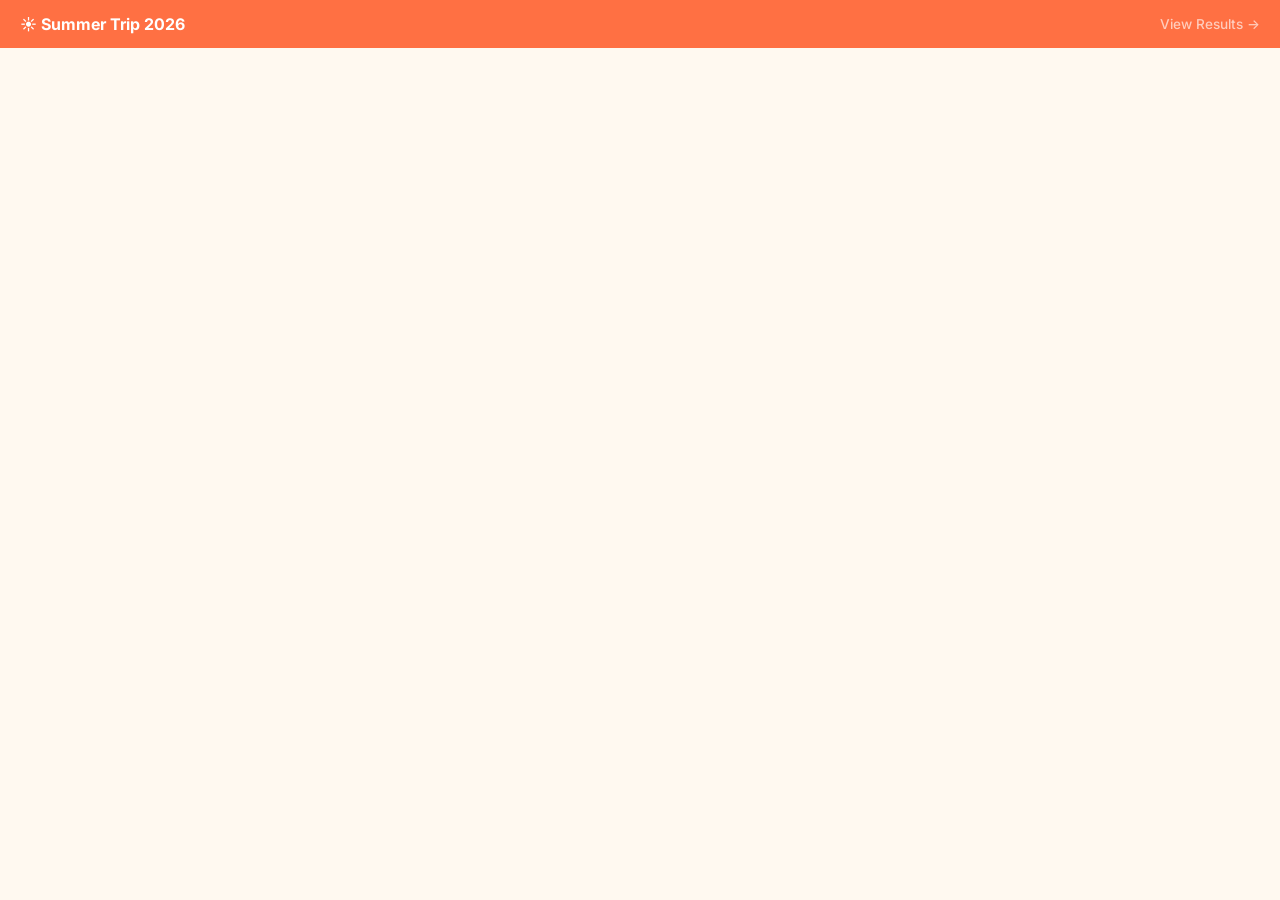
==== index.html @ aad2b771 "scaffold: project structure, HTML shells, CSS foundation" ====
<!DOCTYPE html>
<html lang="en">
<head>
  <meta charset="UTF-8">
  <meta name="viewport" content="width=device-width, initial-scale=1.0">
  <title>Summer Trip 2026</title>
  <link rel="preconnect" href="https://fonts.googleapis.com">
  <link href="https://fonts.googleapis.com/css2?family=Inter:wght@400;500;600;700&display=swap" rel="stylesheet">
  <link rel="stylesheet" href="css/style.css">
</head>
<body>
  <header class="header">
    <span>☀️ Summer Trip 2026</span>
    <a href="results.html">View Results →</a>
  </header>
  <main class="container" id="app">
    <!-- Step 1 and Step 2 rendered by app.js -->
  </main>
  <script type="module" src="js/app.js"></script>
</body>
</html>
---- css/style.css ----
/* css/style.css */
:root {
  --coral: #ff7043;
  --coral-light: #ffccbc;
  --coral-dark: #bf360c;
  --cream: #fff9f0;
  --cream-dark: #fff3e0;
  --text: #3e2723;
  --text-muted: #8d6e63;
  --green-full: #43a047;
  --green-most: #66bb6a;
  --green-some: #a5d6a7;
  --green-light: #c8e6c9;
  --yellow: #ffb74d;
  --red-light: #ff7043;
  --red-full: #e53935;
  --radius: 12px;
  --radius-sm: 6px;
  --font: 'Inter', system-ui, sans-serif;
}

* { box-sizing: border-box; margin: 0; padding: 0; }

body {
  font-family: var(--font);
  background: var(--cream);
  color: var(--text);
  min-height: 100vh;
}

.header {
  background: var(--coral);
  color: white;
  padding: 14px 20px;
  display: flex;
  justify-content: space-between;
  align-items: center;
  font-weight: 700;
  font-size: 1rem;
  position: sticky;
  top: 0;
  z-index: 100;
}

.header a {
  color: var(--coral-light);
  text-decoration: none;
  font-size: 0.85rem;
  font-weight: 500;
}

.container {
  max-width: 480px;
  margin: 0 auto;
  padding: 24px 16px;
}

.btn {
  display: inline-block;
  background: var(--coral);
  color: white;
  border: none;
  border-radius: var(--radius-sm);
  padding: 12px 20px;
  font-size: 0.95rem;
  font-weight: 600;
  cursor: pointer;
  width: 100%;
  text-align: center;
}

.btn:hover { background: var(--coral-dark); }
.btn-outline {
  background: transparent;
  border: 2px solid var(--coral);
  color: var(--coral-dark);
}
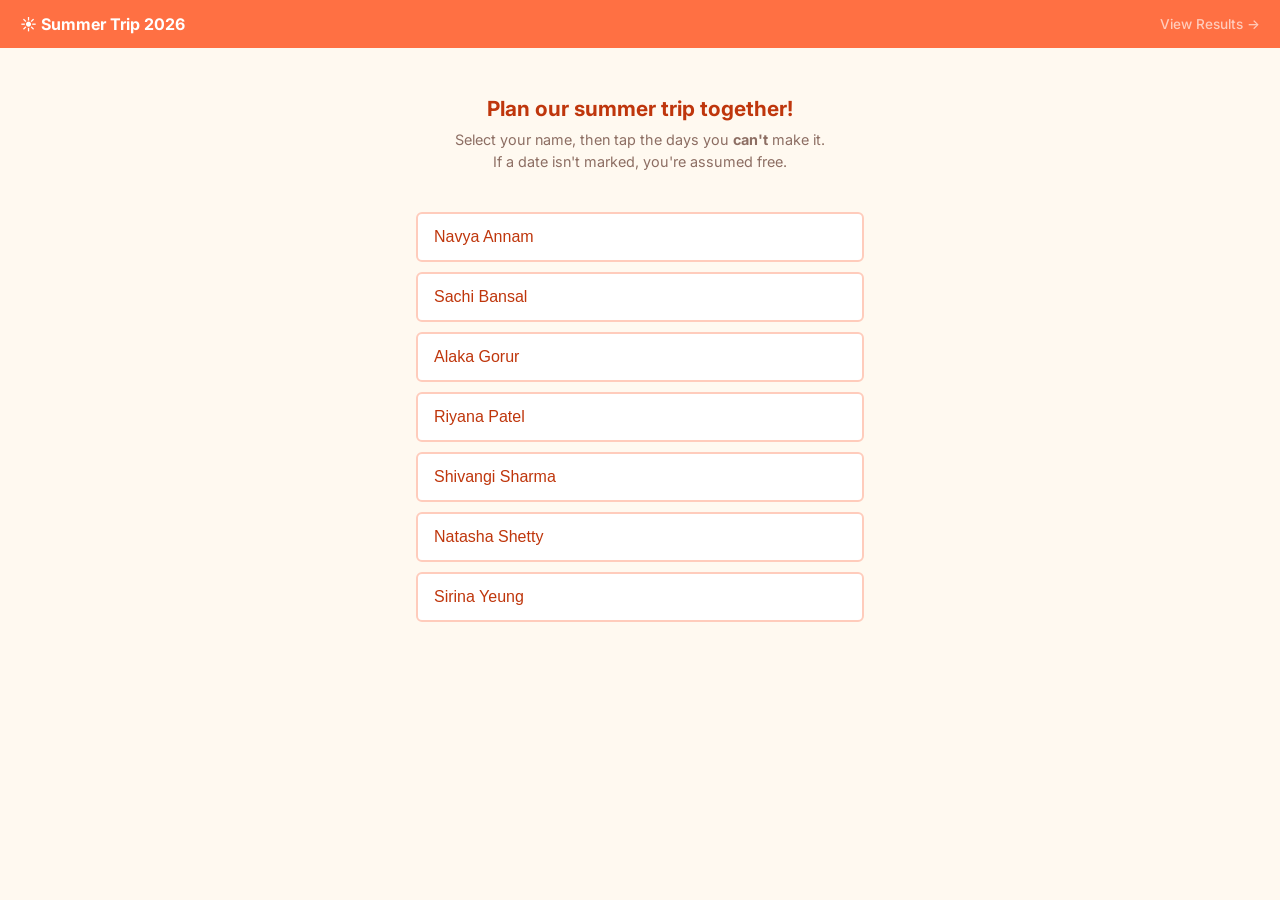
==== commit 69e69cb0: "chore: meta tags, favicon, GitHub Pages setup" ====
--- a/index.html
+++ b/index.html
@@ -4,6 +4,10 @@
   <meta charset="UTF-8">
   <meta name="viewport" content="width=device-width, initial-scale=1.0">
   <title>Summer Trip 2026</title>
+  <meta name="description" content="Plan our summer trip — mark your unavailable dates and find when everyone is free.">
+  <meta name="theme-color" content="#ff7043">
+  <link rel="apple-touch-icon" href="https://fav.farm/🌴">
+  <link rel="icon" href="https://fav.farm/🌴">
   <link rel="preconnect" href="https://fonts.googleapis.com">
   <link href="https://fonts.googleapis.com/css2?family=Inter:wght@400;500;600;700&display=swap" rel="stylesheet">
   <link rel="stylesheet" href="css/style.css">
--- a/css/style.css
+++ b/css/style.css
@@ -75,3 +75,173 @@
   border: 2px solid var(--coral);
   color: var(--coral-dark);
 }
+
+/* Name picker */
+.welcome { text-align: center; padding: 24px 0 16px; }
+.welcome h2 { font-size: 1.3rem; color: var(--coral-dark); margin-bottom: 8px; }
+.welcome p { color: var(--text-muted); font-size: 0.9rem; line-height: 1.5; }
+
+.name-list { display: flex; flex-direction: column; gap: 10px; margin-top: 24px; }
+.name-btn {
+  background: white;
+  border: 2px solid var(--coral-light);
+  border-radius: var(--radius-sm);
+  padding: 14px 16px;
+  font-size: 1rem;
+  color: var(--coral-dark);
+  cursor: pointer;
+  text-align: left;
+  transition: background 0.15s, border-color 0.15s;
+}
+.name-btn:hover, .name-btn.selected {
+  background: var(--coral);
+  color: white;
+  border-color: var(--coral);
+}
+
+/* Step 2 header */
+.step2-header { display: flex; align-items: center; gap: 12px; margin-bottom: 20px; }
+.back-btn { background: none; border: none; color: var(--coral); cursor: pointer; font-size: 0.9rem; }
+
+/* Calendar */
+.calendar { display: flex; flex-direction: column; gap: 24px; }
+.month-grid { background: white; border-radius: var(--radius); padding: 16px; }
+.month-label { font-size: 0.85rem; font-weight: 700; color: var(--coral-dark); text-transform: uppercase; letter-spacing: 0.05em; margin-bottom: 10px; text-align: center; }
+.weekday-row { display: grid; grid-template-columns: repeat(7, 1fr); text-align: center; margin-bottom: 4px; }
+.weekday-row span { font-size: 0.7rem; color: var(--text-muted); font-weight: 600; }
+.days-grid { display: grid; grid-template-columns: repeat(7, 1fr); gap: 3px; }
+.day-cell {
+  aspect-ratio: 1;
+  display: flex; align-items: center; justify-content: center;
+  border-radius: 4px;
+  font-size: 0.8rem;
+  cursor: pointer;
+  user-select: none;
+  -webkit-user-select: none;
+  color: var(--text);
+  background: var(--cream);
+  border: 1.5px solid transparent;
+  touch-action: none;
+}
+.day-cell:hover { border-color: var(--coral-light); }
+.day-cell.unavailable { background: var(--coral); color: white; }
+.day-cell.empty { cursor: default; background: transparent; }
+
+/* Generate button area */
+.generate-area { margin-top: 24px; }
+.code-display {
+  margin-top: 16px;
+  background: white;
+  border-radius: var(--radius-sm);
+  padding: 16px;
+  text-align: center;
+  display: none;
+}
+.code-display.visible { display: block; }
+.code-text {
+  font-family: monospace;
+  font-size: 0.9rem;
+  word-break: break-all;
+  background: var(--cream-dark);
+  padding: 10px;
+  border-radius: 4px;
+  margin: 10px 0;
+}
+.code-instructions { font-size: 0.85rem; color: var(--text-muted); margin-top: 8px; }
+
+/* Reason popover */
+.reason-popover {
+  position: fixed;
+  background: white;
+  border-radius: var(--radius);
+  box-shadow: 0 4px 20px rgba(0,0,0,0.15);
+  padding: 16px;
+  z-index: 200;
+  width: 280px;
+  max-width: 90vw;
+}
+.reason-popover h4 { font-size: 0.9rem; color: var(--coral-dark); margin-bottom: 10px; }
+.reason-chips { display: flex; flex-wrap: wrap; gap: 6px; margin-bottom: 10px; }
+.chip {
+  background: var(--cream-dark);
+  border: 1.5px solid var(--coral-light);
+  border-radius: 20px;
+  padding: 4px 12px;
+  font-size: 0.8rem;
+  color: var(--coral-dark);
+  cursor: pointer;
+}
+.chip:hover, .chip.selected { background: var(--coral); color: white; border-color: var(--coral); }
+.reason-input {
+  width: 100%;
+  border: 1.5px solid var(--coral-light);
+  border-radius: var(--radius-sm);
+  padding: 8px 10px;
+  font-size: 0.85rem;
+  outline: none;
+  margin-bottom: 10px;
+}
+.reason-input:focus { border-color: var(--coral); }
+.popover-actions { display: flex; gap: 8px; }
+.popover-actions button { flex: 1; padding: 8px; border-radius: var(--radius-sm); font-size: 0.85rem; font-weight: 600; cursor: pointer; border: none; }
+.popover-save { background: var(--coral); color: white; }
+.popover-dismiss { background: var(--cream-dark); color: var(--text-muted); }
+
+/* Results page */
+.section-label { font-size: 0.75rem; font-weight: 700; text-transform: uppercase; letter-spacing: 0.07em; color: var(--coral-dark); margin-bottom: 10px; }
+.codes-panel { background: white; border-radius: var(--radius); padding: 16px; margin-bottom: 20px; }
+.codes-panel summary { cursor: pointer; font-weight: 600; color: var(--coral-dark); list-style: none; }
+.codes-panel summary::before { content: '+ '; }
+details[open] summary::before { content: '− '; }
+.code-input-row { display: flex; flex-direction: column; gap: 6px; margin-top: 14px; }
+.code-field { display: flex; gap: 6px; align-items: center; }
+.code-field label { font-size: 0.8rem; color: var(--text-muted); min-width: 110px; }
+.code-field input {
+  flex: 1; border: 1.5px solid var(--coral-light); border-radius: var(--radius-sm);
+  padding: 7px 10px; font-size: 0.78rem; font-family: monospace; outline: none;
+}
+.code-field input:focus { border-color: var(--coral); }
+.code-field input.error { border-color: var(--red-full); }
+.code-field .error-msg { font-size: 0.7rem; color: var(--red-full); }
+.status-bar { font-size: 0.82rem; color: var(--text-muted); margin-bottom: 16px; text-align: center; }
+
+/* Best windows */
+.windows-section { margin-bottom: 28px; }
+.window-card {
+  background: white;
+  border-left: 4px solid var(--coral-light);
+  border-radius: var(--radius-sm);
+  padding: 12px 14px;
+  margin-bottom: 8px;
+  display: flex;
+  justify-content: space-between;
+  align-items: center;
+}
+.window-card.rank-1 { border-left-color: var(--coral); background: var(--cream-dark); }
+.window-date { font-weight: 600; color: var(--text); font-size: 0.95rem; }
+.window-meta { font-size: 0.78rem; color: var(--text-muted); margin-top: 2px; }
+.window-badge { font-size: 0.75rem; font-weight: 700; color: var(--coral); }
+.window-score { font-size: 0.85rem; font-weight: 600; color: var(--coral-dark); }
+
+/* Heat map */
+.heatmap-section { margin-bottom: 32px; }
+.heatmap-month { background: white; border-radius: var(--radius); padding: 14px; margin-bottom: 16px; }
+.heatmap-days { display: grid; grid-template-columns: repeat(7, 1fr); gap: 3px; }
+.hm-cell {
+  aspect-ratio: 1; border-radius: 3px; cursor: pointer;
+  display: flex; align-items: center; justify-content: center;
+  font-size: 0.65rem; font-weight: 500; color: rgba(0,0,0,0.5);
+  position: relative;
+}
+.hm-cell.empty { background: transparent; cursor: default; }
+
+/* Tooltip */
+.hm-tooltip {
+  position: fixed; background: white; border-radius: var(--radius-sm);
+  box-shadow: 0 4px 16px rgba(0,0,0,0.15); padding: 12px 14px;
+  z-index: 300; min-width: 180px; max-width: 260px;
+  font-size: 0.8rem;
+}
+.hm-tooltip h5 { color: var(--coral-dark); margin-bottom: 8px; font-size: 0.82rem; }
+.hm-tooltip-row { display: flex; align-items: center; gap: 6px; margin-bottom: 4px; }
+.hm-tooltip-row .dot { width: 8px; height: 8px; border-radius: 50%; flex-shrink: 0; }
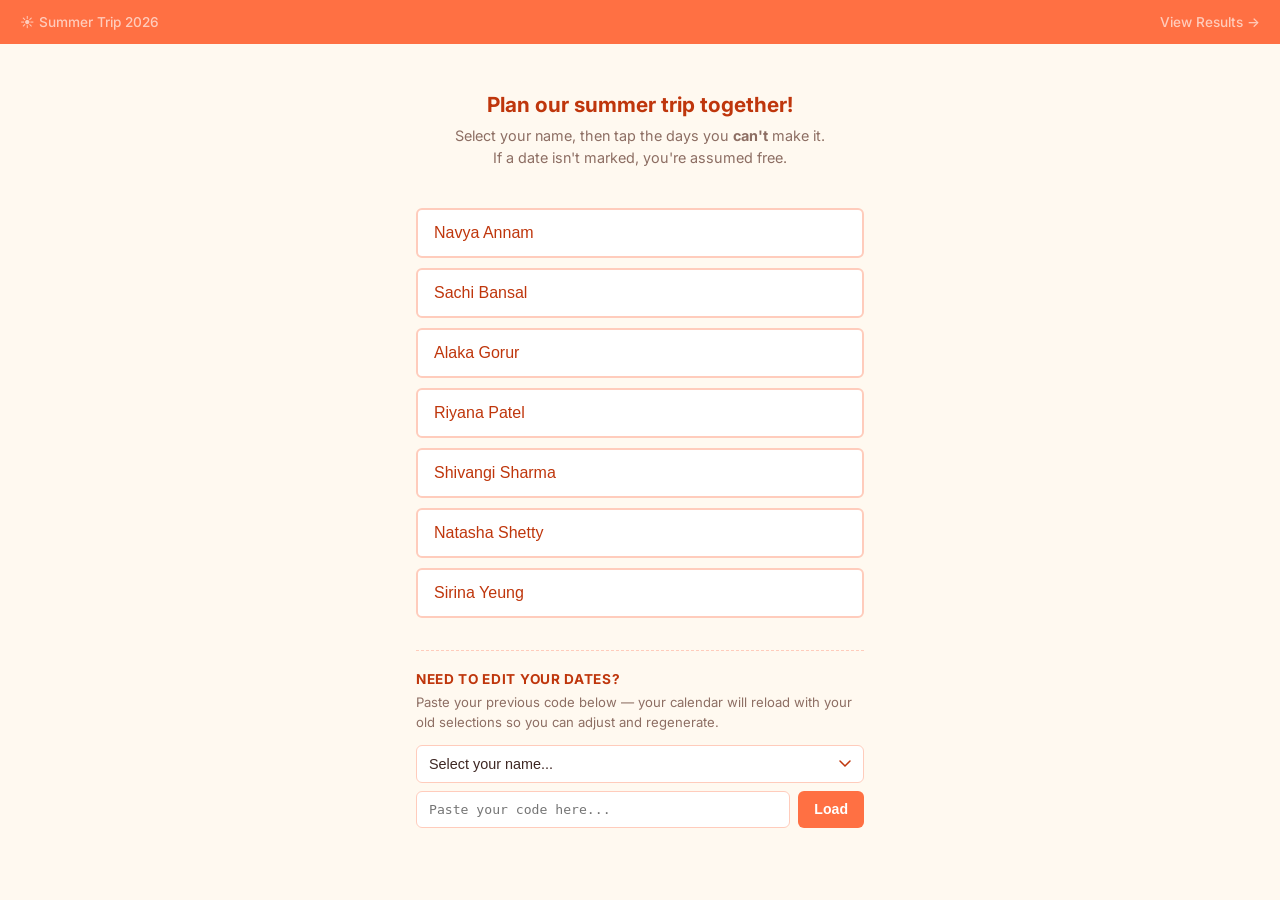
==== commit 1e80d7b4: "feat: logo links back to home page from both pages Co-Authored-By: Claude Sonnet 4.6 <noreply@anthro" ====
--- a/index.html
+++ b/index.html
@@ -14,7 +14,7 @@
 </head>
 <body>
   <header class="header">
-    <span>☀️ Summer Trip 2026</span>
+    <a href="index.html" class="header-logo">☀️ Summer Trip 2026</a>
     <a href="results.html">View Results →</a>
   </header>
   <main class="container" id="app">
--- a/css/style.css
+++ b/css/style.css
@@ -42,12 +42,17 @@
   z-index: 100;
 }
 
-.header a {
+.header a, .header-logo {
   color: var(--coral-light);
   text-decoration: none;
   font-size: 0.85rem;
   font-weight: 500;
 }
+.header-logo {
+  color: white;
+  font-size: 1rem;
+  font-weight: 700;
+}
 
 .container {
   max-width: 480px;
@@ -98,18 +103,102 @@
   color: white;
   border-color: var(--coral);
 }
+.name-btn.has-dates {
+  border-color: var(--coral);
+  color: var(--coral-dark);
+  display: flex;
+  justify-content: space-between;
+  align-items: center;
+}
+.name-btn.has-dates:hover { background: var(--coral); color: white; }
+.name-btn.has-dates:hover .name-edit-tag { background: rgba(255,255,255,0.25); color: white; }
+.name-edit-tag {
+  font-size: 0.72rem;
+  font-weight: 500;
+  background: var(--coral-light);
+  color: var(--coral-dark);
+  border-radius: 20px;
+  padding: 2px 8px;
+}
+
+/* Edit-code section */
+.edit-code-section {
+  margin-top: 32px;
+  border-top: 1.5px dashed var(--coral-light);
+  padding-top: 20px;
+}
+.edit-code-label {
+  font-size: 0.85rem;
+  font-weight: 700;
+  color: var(--coral-dark);
+  text-transform: uppercase;
+  letter-spacing: 0.05em;
+  margin-bottom: 6px;
+}
+.edit-code-hint {
+  font-size: 0.82rem;
+  color: var(--text-muted);
+  margin-bottom: 12px;
+  line-height: 1.5;
+}
+.edit-code-section select {
+  width: 100%;
+  border: 1.5px solid var(--coral-light);
+  border-radius: var(--radius-sm);
+  padding: 10px 12px;
+  font-size: 0.9rem;
+  color: var(--text);
+  background: white;
+  margin-bottom: 8px;
+  outline: none;
+  appearance: none;
+  -webkit-appearance: none;
+  background-image: url("data:image/svg+xml,%3Csvg xmlns='http://www.w3.org/2000/svg' width='12' height='8' viewBox='0 0 12 8'%3E%3Cpath d='M1 1l5 5 5-5' stroke='%23bf360c' stroke-width='1.5' fill='none' stroke-linecap='round'/%3E%3C/svg%3E");
+  background-repeat: no-repeat;
+  background-position: right 12px center;
+}
+.edit-code-section select:focus { border-color: var(--coral); }
+.edit-code-row { display: flex; gap: 8px; }
+.edit-code-row input {
+  flex: 1;
+  border: 1.5px solid var(--coral-light);
+  border-radius: var(--radius-sm);
+  padding: 10px 12px;
+  font-size: 0.82rem;
+  font-family: monospace;
+  outline: none;
+}
+.edit-code-row input:focus { border-color: var(--coral); }
+.edit-code-row button {
+  background: var(--coral);
+  color: white;
+  border: none;
+  border-radius: var(--radius-sm);
+  padding: 10px 16px;
+  font-size: 0.88rem;
+  font-weight: 600;
+  cursor: pointer;
+  white-space: nowrap;
+}
+.edit-code-row button:hover { background: var(--coral-dark); }
+.edit-code-error {
+  font-size: 0.78rem;
+  color: #e53935;
+  margin-top: 6px;
+  min-height: 1em;
+}
 
 /* Step 2 header */
 .step2-header { display: flex; align-items: center; gap: 12px; margin-bottom: 20px; }
 .back-btn { background: none; border: none; color: var(--coral); cursor: pointer; font-size: 0.9rem; }
 
 /* Calendar */
-.calendar { display: flex; flex-direction: column; gap: 24px; }
-.month-grid { background: white; border-radius: var(--radius); padding: 16px; }
+.calendar { display: flex; flex-direction: column; gap: 24px; touch-action: none; }
+.month-grid { background: white; border-radius: var(--radius); padding: 16px; touch-action: none; }
 .month-label { font-size: 0.85rem; font-weight: 700; color: var(--coral-dark); text-transform: uppercase; letter-spacing: 0.05em; margin-bottom: 10px; text-align: center; }
 .weekday-row { display: grid; grid-template-columns: repeat(7, 1fr); text-align: center; margin-bottom: 4px; }
 .weekday-row span { font-size: 0.7rem; color: var(--text-muted); font-weight: 600; }
-.days-grid { display: grid; grid-template-columns: repeat(7, 1fr); gap: 3px; }
+.days-grid { display: grid; grid-template-columns: repeat(7, 1fr); gap: 3px; touch-action: none; }
 .day-cell {
   aspect-ratio: 1;
   display: flex; align-items: center; justify-content: center;
@@ -118,6 +207,7 @@
   cursor: pointer;
   user-select: none;
   -webkit-user-select: none;
+  -webkit-touch-callout: none;
   color: var(--text);
   background: var(--cream);
   border: 1.5px solid transparent;
@@ -150,6 +240,12 @@
 .code-instructions { font-size: 0.85rem; color: var(--text-muted); margin-top: 8px; }
 
 /* Reason popover */
+.reason-backdrop {
+  position: fixed;
+  inset: 0;
+  background: rgba(0,0,0,0.25);
+  z-index: 199;
+}
 .reason-popover {
   position: fixed;
   background: white;
@@ -239,8 +335,9 @@
 .hm-tooltip {
   position: fixed; background: white; border-radius: var(--radius-sm);
   box-shadow: 0 4px 16px rgba(0,0,0,0.15); padding: 12px 14px;
-  z-index: 300; min-width: 180px; max-width: 260px;
+  z-index: 300; width: 220px;
   font-size: 0.8rem;
+  pointer-events: none;
 }
 .hm-tooltip h5 { color: var(--coral-dark); margin-bottom: 8px; font-size: 0.82rem; }
 .hm-tooltip-row { display: flex; align-items: center; gap: 6px; margin-bottom: 4px; }
